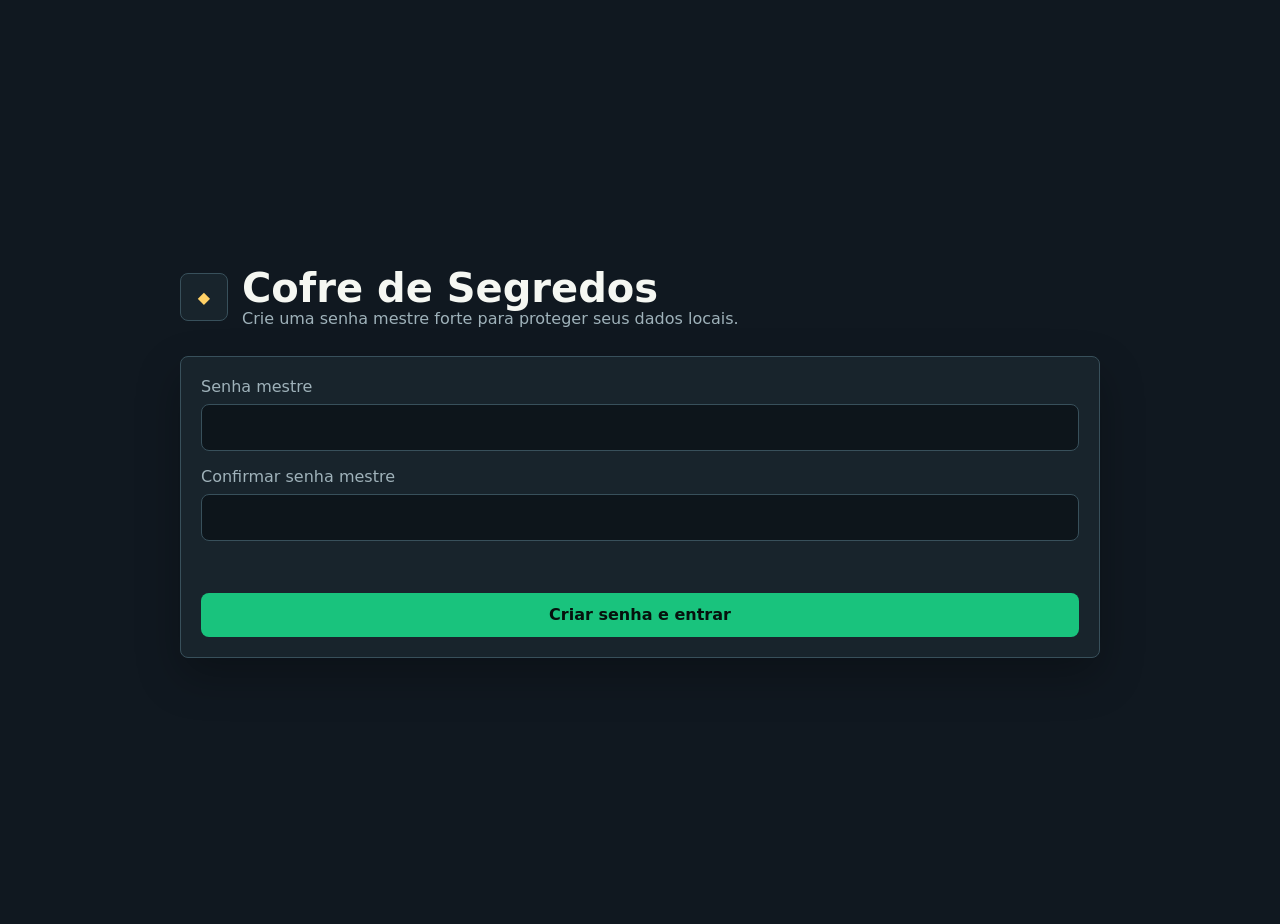
==== work/app/index.html @ a8abefe7 "Primeira versao do Cofre de Segredos" ====
<!doctype html>
<html lang="pt-BR">
  <head>
    <meta charset="utf-8">
    <meta name="viewport" content="width=device-width, initial-scale=1, viewport-fit=cover">
    <meta name="theme-color" content="#101820">
    <title>Cofre de Segredos</title>
    <link rel="manifest" href="manifest.webmanifest">
    <link rel="stylesheet" href="styles.css">
  </head>
  <body>
    <main id="app" class="app-shell" aria-live="polite"></main>

    <template id="auth-template">
      <section class="auth-screen">
        <div class="brand-block">
          <span class="brand-mark" aria-hidden="true">◆</span>
          <div>
            <h1>Cofre de Segredos</h1>
            <p id="auth-subtitle"></p>
          </div>
        </div>

        <form id="auth-form" class="panel auth-panel" autocomplete="off">
          <label>
            <span>Senha mestre</span>
            <input id="master-password" type="password" minlength="8" required autocomplete="current-password">
          </label>
          <label id="confirm-group" hidden>
            <span>Confirmar senha mestre</span>
            <input id="confirm-password" type="password" minlength="8" autocomplete="new-password">
          </label>
          <p id="auth-error" class="form-error" role="alert"></p>
          <button class="primary-button" type="submit"></button>
        </form>
      </section>
    </template>

    <template id="vault-template">
      <section class="vault-screen">
        <header class="topbar">
          <div>
            <p class="eyebrow">Cofres</p>
            <h1>Cofre de Segredos</h1>
          </div>
          <div class="topbar-actions">
            <button id="settings-button" class="icon-button" type="button" title="Configurações" aria-label="Configurações">⚙</button>
            <button id="lock-button" class="icon-button danger" type="button" title="Bloquear" aria-label="Bloquear">⏻</button>
          </div>
        </header>

        <section id="settings-panel" class="settings-panel" hidden>
          <div>
            <strong>Segurança ativa</strong>
            <p>Dados locais criptografados com chave derivada da senha mestre. Bloqueio automático após inatividade.</p>
          </div>
          <label>
            <span>Bloqueio automático</span>
            <select id="lock-timeout">
              <option value="60000">1 minuto</option>
              <option value="300000">5 minutos</option>
              <option value="900000">15 minutos</option>
            </select>
          </label>
        </section>

        <section class="toolbar">
          <button id="new-vault-button" class="primary-button" type="button">+ Novo cofre</button>
        </section>

        <section id="vault-list" class="vault-grid" aria-label="Lista de cofres"></section>
      </section>
    </template>

    <template id="vault-card-template">
      <article class="vault-card">
        <button class="card-main" type="button">
          <span class="vault-initial"></span>
          <span class="vault-name"></span>
          <span class="vault-count"></span>
        </button>
        <button class="card-delete" type="button" title="Excluir cofre" aria-label="Excluir cofre">×</button>
      </article>
    </template>

    <template id="vault-detail-template">
      <section class="detail-screen">
        <header class="topbar">
          <button id="back-button" class="icon-button" type="button" title="Voltar" aria-label="Voltar">←</button>
          <div class="detail-title">
            <p class="eyebrow">Cofre</p>
            <h1 id="detail-vault-name"></h1>
          </div>
          <button id="detail-lock-button" class="icon-button danger" type="button" title="Bloquear" aria-label="Bloquear">⏻</button>
        </header>

        <section class="toolbar">
          <button id="new-secret-button" class="primary-button" type="button">+ Novo segredo</button>
        </section>

        <section id="secret-list" class="secret-list" aria-label="Lista de segredos"></section>
      </section>
    </template>

    <template id="secret-card-template">
      <article class="secret-card">
        <div class="secret-header">
          <div>
            <h2 class="secret-title"></h2>
            <p class="secret-user"></p>
          </div>
          <button class="secret-delete icon-button danger" type="button" title="Excluir segredo" aria-label="Excluir segredo">×</button>
        </div>
        <dl class="secret-fields"></dl>
      </article>
    </template>

    <template id="modal-template">
      <div class="modal-backdrop" role="presentation">
        <form class="modal" role="dialog" aria-modal="true"></form>
      </div>
    </template>

    <script src="app.js"></script>
  </body>
</html>
---- work/app/styles.css ----
:root {
  color-scheme: dark;
  --bg: #101820;
  --surface: #18242c;
  --surface-2: #20313b;
  --line: #38505b;
  --text: #f5f7f2;
  --muted: #9fb2ba;
  --accent: #19c37d;
  --accent-2: #ffd166;
  --danger: #ff6b6b;
  --shadow: 0 18px 44px rgba(0, 0, 0, .28);
  font-family: Inter, ui-sans-serif, system-ui, -apple-system, BlinkMacSystemFont, "Segoe UI", sans-serif;
}

* {
  box-sizing: border-box;
}

body {
  min-height: 100vh;
  margin: 0;
  background: var(--bg);
  color: var(--text);
}

button,
input,
textarea,
select {
  font: inherit;
}

button {
  cursor: pointer;
}

.app-shell {
  min-height: 100vh;
  padding: max(18px, env(safe-area-inset-top)) 18px max(22px, env(safe-area-inset-bottom));
}

.auth-screen,
.vault-screen,
.detail-screen {
  width: min(100%, 920px);
  margin: 0 auto;
}

.auth-screen {
  display: grid;
  min-height: calc(100vh - 44px);
  align-content: center;
  gap: 28px;
}

.brand-block {
  display: flex;
  align-items: center;
  gap: 14px;
}

.brand-mark {
  display: grid;
  width: 48px;
  height: 48px;
  place-items: center;
  border: 1px solid var(--line);
  border-radius: 8px;
  background: var(--surface);
  color: var(--accent-2);
}

h1,
h2,
p {
  margin: 0;
}

h1 {
  font-size: clamp(1.75rem, 8vw, 2.5rem);
  line-height: 1.05;
}

h2 {
  font-size: 1.05rem;
}

.brand-block p,
.eyebrow,
.secret-user,
.settings-panel p,
.empty-state {
  color: var(--muted);
}

.panel,
.settings-panel,
.secret-card {
  border: 1px solid var(--line);
  border-radius: 8px;
  background: var(--surface);
  box-shadow: var(--shadow);
}

.auth-panel {
  display: grid;
  gap: 16px;
  padding: 20px;
}

label {
  display: grid;
  gap: 8px;
  color: var(--muted);
}

input,
textarea,
select {
  width: 100%;
  border: 1px solid var(--line);
  border-radius: 8px;
  background: #0d151b;
  color: var(--text);
  padding: 13px 14px;
  outline: none;
}

textarea {
  min-height: 96px;
  resize: vertical;
}

input:focus,
textarea:focus,
select:focus {
  border-color: var(--accent);
}

.primary-button,
.secondary-button,
.copy-button,
.icon-button {
  border: 1px solid transparent;
  border-radius: 8px;
  min-height: 44px;
}

.primary-button {
  background: var(--accent);
  color: #06110d;
  font-weight: 800;
  padding: 0 16px;
}

.secondary-button,
.copy-button,
.icon-button {
  background: var(--surface-2);
  color: var(--text);
  border-color: var(--line);
}

.icon-button {
  display: grid;
  width: 44px;
  place-items: center;
  font-size: 1.1rem;
}

.danger {
  color: var(--danger);
}

.form-error {
  min-height: 20px;
  color: var(--danger);
}

.topbar {
  display: grid;
  grid-template-columns: 1fr auto;
  align-items: center;
  gap: 12px;
  margin-bottom: 18px;
}

.detail-screen .topbar {
  grid-template-columns: auto 1fr auto;
}

.topbar-actions {
  display: flex;
  gap: 10px;
}

.eyebrow {
  margin-bottom: 4px;
  font-size: .76rem;
  font-weight: 800;
  letter-spacing: 0;
  text-transform: uppercase;
}

.settings-panel {
  display: grid;
  gap: 14px;
  margin-bottom: 16px;
  padding: 16px;
}

.toolbar {
  display: flex;
  justify-content: flex-end;
  margin-bottom: 16px;
}

.vault-grid {
  display: grid;
  grid-template-columns: repeat(auto-fill, minmax(158px, 1fr));
  gap: 12px;
}

.vault-card {
  position: relative;
  height: 148px;
  border: 1px solid var(--line);
  border-radius: 8px;
  background: var(--surface);
  overflow: hidden;
}

.card-main {
  display: grid;
  width: 100%;
  height: 100%;
  grid-template-rows: 42px 1fr auto;
  gap: 8px;
  border: 0;
  background: transparent;
  color: var(--text);
  padding: 14px;
  text-align: left;
}

.vault-initial {
  display: grid;
  width: 42px;
  height: 42px;
  place-items: center;
  border-radius: 8px;
  background: #2c4650;
  color: var(--accent-2);
  font-weight: 900;
}

.vault-name {
  display: -webkit-box;
  overflow: hidden;
  -webkit-line-clamp: 2;
  -webkit-box-orient: vertical;
  overflow-wrap: anywhere;
  font-weight: 800;
  line-height: 1.15;
}

.vault-count {
  color: var(--muted);
  font-size: .88rem;
}

.card-delete {
  position: absolute;
  right: 8px;
  top: 8px;
  width: 34px;
  height: 34px;
  border: 1px solid rgba(255, 107, 107, .32);
  border-radius: 8px;
  background: rgba(16, 24, 32, .82);
  color: var(--danger);
}

.secret-list {
  display: grid;
  gap: 12px;
}

.secret-card {
  padding: 14px;
}

.secret-header {
  display: grid;
  grid-template-columns: 1fr auto;
  gap: 12px;
  align-items: start;
  margin-bottom: 12px;
}

.secret-title,
.secret-user {
  overflow-wrap: anywhere;
}

.secret-fields {
  display: grid;
  gap: 10px;
  margin: 0;
}

.secret-field {
  display: grid;
  grid-template-columns: minmax(0, 1fr) auto;
  gap: 10px;
  align-items: center;
  border-top: 1px solid var(--line);
  padding-top: 10px;
}

.secret-field dt {
  color: var(--muted);
  font-size: .82rem;
}

.secret-field dd {
  margin: 2px 0 0;
  overflow: hidden;
  text-overflow: ellipsis;
  white-space: nowrap;
}

.copy-button {
  min-width: 72px;
  padding: 0 12px;
}

.empty-state {
  border: 1px dashed var(--line);
  border-radius: 8px;
  padding: 22px;
  text-align: center;
}

.modal-backdrop {
  position: fixed;
  inset: 0;
  display: grid;
  align-items: end;
  background: rgba(0, 0, 0, .56);
  padding: 14px;
  z-index: 10;
}

.modal {
  display: grid;
  width: min(100%, 560px);
  max-height: calc(100vh - 32px);
  gap: 14px;
  margin: 0 auto;
  overflow: auto;
  border: 1px solid var(--line);
  border-radius: 8px;
  background: var(--surface);
  padding: 18px;
}

.modal-actions {
  display: grid;
  grid-template-columns: 1fr 1fr;
  gap: 10px;
}

@media (min-width: 720px) {
  .app-shell {
    padding: 34px;
  }

  .settings-panel {
    grid-template-columns: 1fr 220px;
    align-items: center;
  }

  .modal-backdrop {
    align-items: center;
  }
}
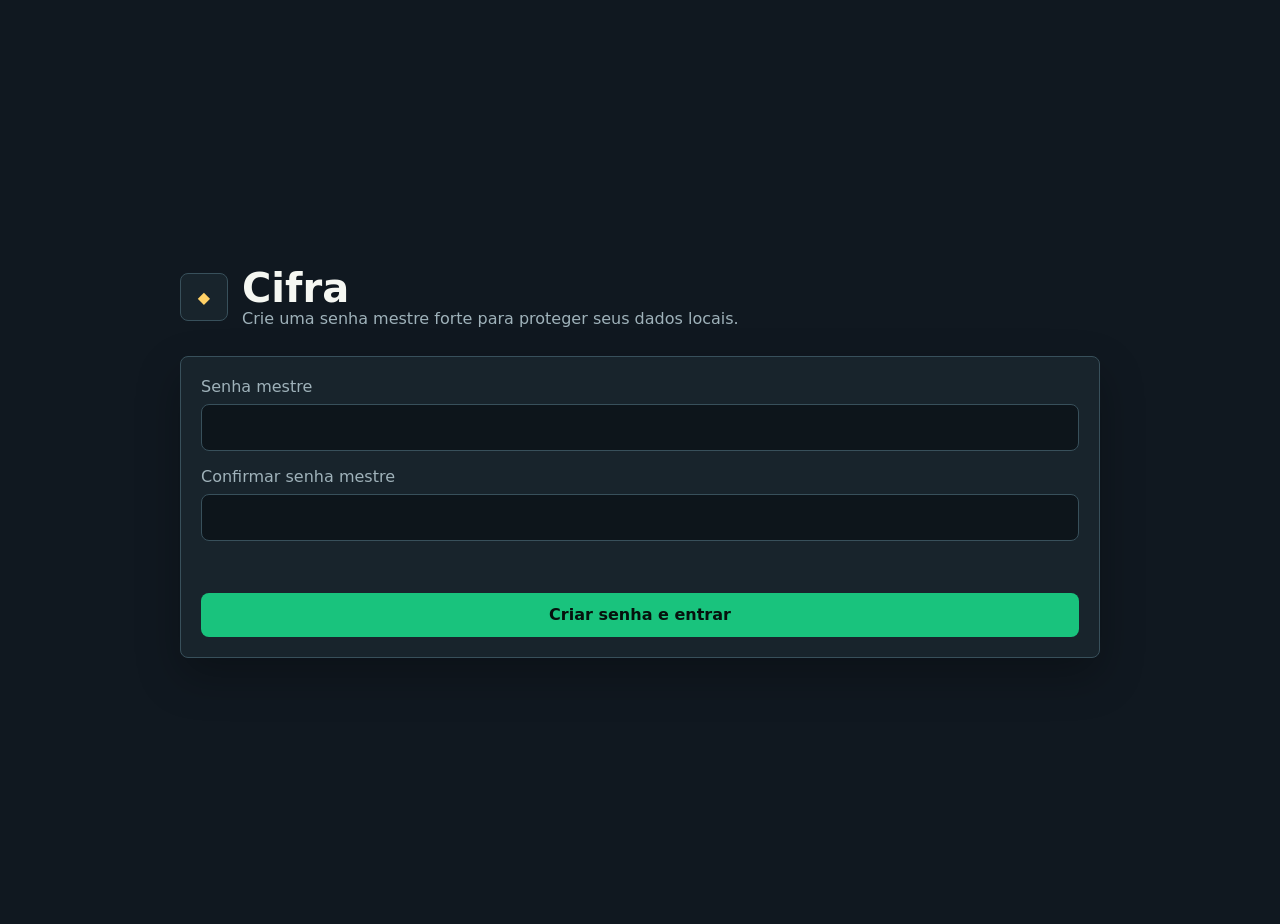
==== commit 7c9dadff: "Renomeia o app para Cifra Co-Authored-By: Claude Opus 5.5 <noreply@anthropic.com> Claude-Session: ht" ====
--- a/work/app/index.html
+++ b/work/app/index.html
@@ -4,7 +4,7 @@
     <meta charset="utf-8">
     <meta name="viewport" content="width=device-width, initial-scale=1, viewport-fit=cover">
     <meta name="theme-color" content="#101820">
-    <title>Cofre de Segredos</title>
+    <title>Cifra</title>
     <link rel="manifest" href="manifest.webmanifest">
     <link rel="stylesheet" href="styles.css">
   </head>
@@ -16,7 +16,7 @@
         <div class="brand-block">
           <span class="brand-mark" aria-hidden="true">◆</span>
           <div>
-            <h1>Cofre de Segredos</h1>
+            <h1>Cifra</h1>
             <p id="auth-subtitle"></p>
           </div>
         </div>
@@ -41,7 +41,7 @@
         <header class="topbar">
           <div>
             <p class="eyebrow">Cofres</p>
-            <h1>Cofre de Segredos</h1>
+            <h1>Cifra</h1>
           </div>
           <div class="topbar-actions">
             <button id="settings-button" class="icon-button" type="button" title="Configurações" aria-label="Configurações">⚙</button>
